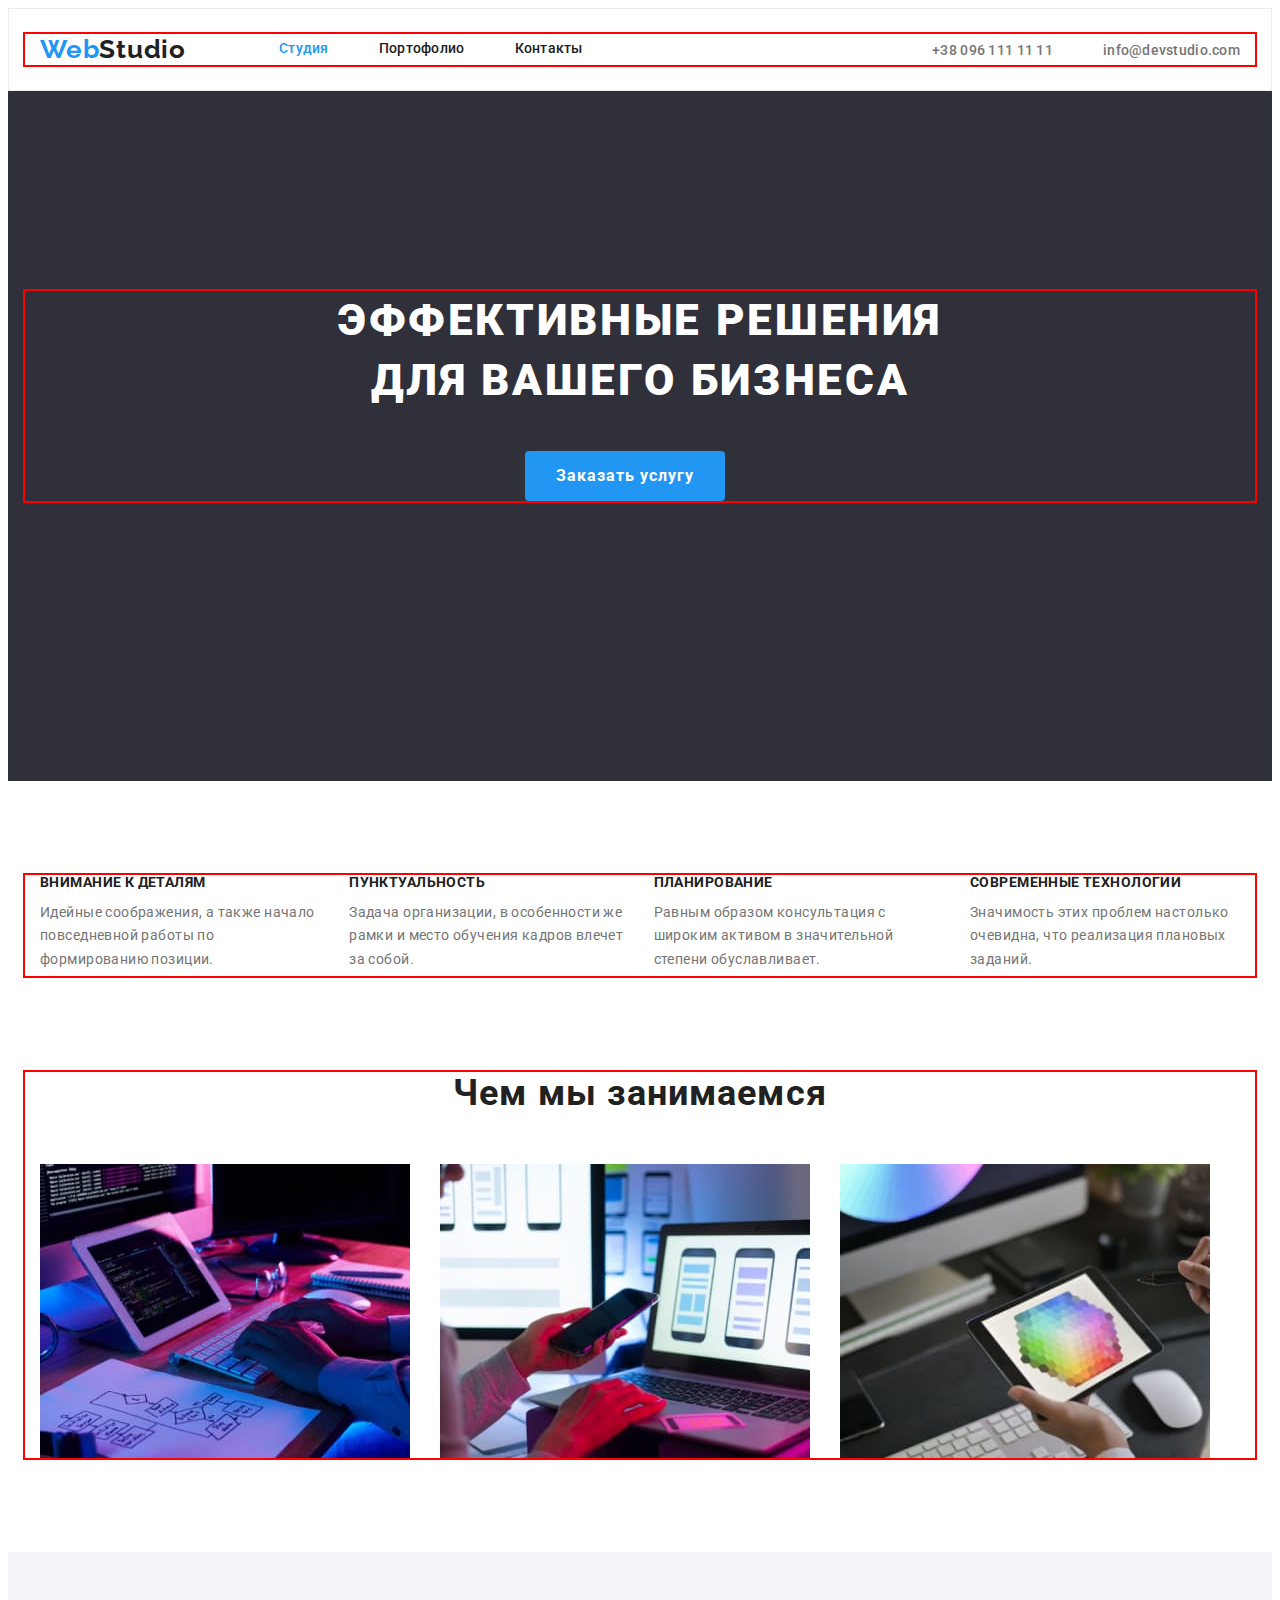
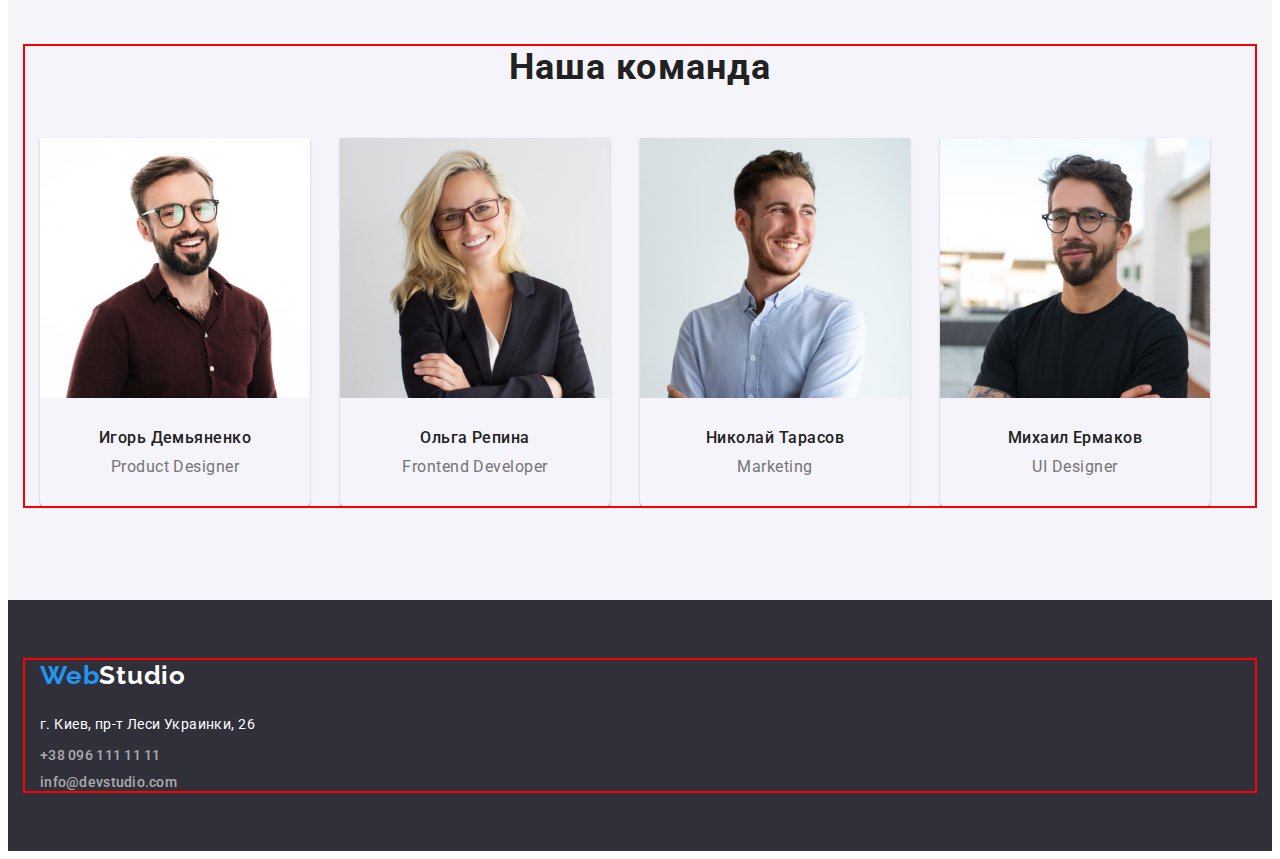
==== index.html @ a1e70c5a "start" ====
<!DOCTYPE html>
<html lang="ru">
  <head>
    <meta charset="UTF-8" />
    <meta http-equiv="X-UA-Compatible" content="IE=edge" />
    <meta name="viewport" content="width=device-width, initial-scale=1.0" />
    <title>Document</title>
    <link rel="preconnect" href="https://fonts.googleapis.com" />
    <link rel="preconnect" href="https://fonts.gstatic.com" crossorigin />
    <link
      href="https://fonts.googleapis.com/css2?family=Raleway:wght@700&family=Roboto:wght@400;500;700;900&display=swap"
      rel="stylesheet"
    />
    <link
      rel="stylesheet"
      href="https://cdnjs.cloudflare.com/ajax/libs/modern-normalize/1.1.0/modern-normalize.min.css"
      integrity="sha512-wpPYUAdjBVSE4KJnH1VR1HeZfpl1ub8YT/NKx4PuQ5NmX2tKuGu6U/JRp5y+Y8XG2tV+wKQpNHVUX03MfMFn9Q=="
      crossorigin="anonymous"
      referrerpolicy="no-referrer"
    />
    <link rel="stylesheet" href="./css/recet.css" />
    <link rel="stylesheet" href="./css/styles.css" />
  </head>
  <body>
    <!--Шапка-->
    <header class="flex-header">
      <div class="container flex-header-nav">
        <nav class="navigation">
          <a href="./index.html" class="logotype link"
            ><span class="accent">Web</span>Studio</a
          >
          <ul class="header-link list">
            <li class="header-link-item">
              <a href="" class="link curren">Студия</a>
            </li>
            <li class="header-link-item">
              <a href="./portfolio.html" class="link">Портофолио</a>
            </li>
            <li class="header-link-item">
              <a href="" class="link">Контакты</a>
            </li>
          </ul>
        </nav>
        <ul class="list flex-contact">
          <li class="flex-contact-item">
            <a href="tel:+380961111111" class="link link-tel"
              >+38 096 111 11 11</a
            >
          </li>
          <li class="flex-contact-item">
            <a href="mailto:info@devstudio.com" class="link link-mail"
              >info@devstudio.com</a
            >
          </li>
        </ul>
      </div>
    </header>
    <main>
      <!--Герой-->
      <div class="hero">
        <section class="hero-flex">
          <div class="container">
            <h1 class="hero-title">
              Эффективные решения <br />для вашего бизнеса
            </h1>
            <button type="button" class="hero-button">Заказать услугу</button>
          </div>
        </section>
      </div>
      <!--Особенности-->
      <section class="flex-propet">
        <div class="container">
          <h2 class="visually-hidden">Особенности</h2>
          <ul class="list flex-propet-list">
            <li class="propet-item">
              <h3 class="propet-title">Внимание к деталям</h3>
              <p class="propet-text">
                Идейные соображения, а также начало повседневной работы по
                формированию позиции.
              </p>
            </li>
            <li class="propet-item">
              <h3 class="propet-title">Пунктуальность</h3>
              <p class="propet-text">
                Задача организации, в особенности же рамки и место обучения
                кадров влечет за собой.
              </p>
            </li>
            <li class="propet-item">
              <h3 class="propet-title">Планирование</h3>
              <p class="propet-text">
                Равным образом консультация с широким активом в значительной
                степени обуславливает.
              </p>
            </li>
            <li class="propet-item">
              <h3 class="propet-title">Современные технологии</h3>
              <p class="propet-text">
                Значимость этих проблем настолько очевидна, что реализация
                плановых заданий.
              </p>
            </li>
          </ul>
        </div>
      </section>
      <!--Чем занимаемся-->
      <section class="flex-work">
        <div class="container">
          <h2 class="section-title work-title">Чем мы занимаемся</h2>
          <ul class="picture-work list">
            <li class="img-work-item">
              <img src="./image/img11.jpg" alt="верстка" width="370" />
            </li>
            <li class="img-work-item">
              <img
                src="./image/img22.jpg"
                alt="мобильное приложение"
                width="370"
              />
            </li>
            <li class="img-work-item">
              <img src="./image/img33.jpg" alt="дизайн" width="370" />
            </li>
          </ul>
        </div>
      </section>
      <!--Команда-->
      <section class="comand">
        <div class="container">
          <h2 class="section-title title-author">Наша команда</h2>
          <ul class="list flex-author">
            <li class="author-item">
              <img
                src="./image/igor1.jpg"
                class="img-author"
                alt="игорь"
                width="270"
              />
              <div class="flex-author-text">
                <h3 class="author-title">Игорь Демьяненко</h3>
                <p class="profession">
                  <span lang="en">Product Designer</span>
                </p>
              </div>
            </li>
            <li class="author-item">
              <img
                src="./image/olga1.jpg"
                class="img-author"
                alt="ольга"
                width="270"
              />
              <div class="flex-author-text">
                <h3 class="author-title">Ольга Репина</h3>
                <p class="profession">
                  <span lang="en">Frontend Developer</span>
                </p>
              </div>
            </li>
            <li class="author-item">
              <img
                src="./image/nicola1.jpg"
                class="img-author"
                alt="николай"
                width="270"
              />
              <div class="flex-author-text">
                <h3 class="author-title">Николай Тарасов</h3>
                <p class="profession"><span lang="en">Marketing</span></p>
              </div>
            </li>
            <li class="author-item">
              <img
                src="./image/michale1.jpg"
                class="img-author"
                alt="михаил"
                width="270"
              />
              <div class="flex-author-text">
                <h3 class="author-title">Михаил Ермаков</h3>
                <p class="profession"><span lang="en">UI Designer</span></p>
              </div>
            </li>
          </ul>
        </div>
      </section>
    </main>
    <!--Футер-->
    <footer class="footer">
      <div class="container">
        <div class="flex-footer">
          <a href="./index.html" class="logotype link logotype-footer"
            ><span class="accent">Web</span>Studio
          </a>

          <address class="address-text-footer">
            г. Киев, пр-т Леси Украинки, 26
          </address>
          <address class="address-nav">
            <a href="tel:+380961111111" class="link link-tel footer-tel"
              >+38 096 111 11 11</a
            >
            <a
              href="mailto:info@devstudio.com"
              class="link link-mail footer-mail"
              >info@devstudio.com</a
            >
          </address>
        </div>
      </div>
    </footer>
  </body>
</html>
---- css/recet.css ----
p,
h1,
h2,
h3,
h4,
h5,
h6 {
  margin: 0;
}
ul,
ol {
  margin: 0;
  padding-left: 0;
}
button {
  cursor: pointer;
}
---- css/styles.css ----
/* цвет акцент color: #2196F3; 
основной цвет текста color: #212121;
вторичный цвет текста color: #757575;
белый цвет текста  на темном фоне color: #FFFFFF;
цвет для телефона в футере color: rgba(255, 255, 255, 0.6);
основной цвет фона background: #FFFFFF;
дополнительный цвет фона background: #F5F4FA;
цвет фона  футера background: #2F303A;
цает кнопки активное состояние background: #2196F3;
цвет кнопки пассивное состояние background: #F5F4FA;
 */
:root {
  --header-text-color: #212121;
  --second-text-color: #757575;
  --accent-text-color: #2196f3;
  --white-text-color: #ffffff;
  --footer-text-tel-color: rgba(255, 255, 255, 0.6);
  --header-background: #ffffff;
  --second-background: #f5f4fa;
  --darck-background: #2f303a;
  --hero-button-text-color: #ffffff;
  --hero-button-background: #2196f3;
  --second-button-text-color: #212121;
  --button-active-background: #2196f3;
  --button-inactive-background: #f5f4fa;
}
body {
  font-family: "Roboto", sans-serif;
  color: #212121;
  background: var(--header-background);
}
.list {
  list-style: none;
}
.link {
  text-decoration: none;
  color: #212121;
}
.link.curren {
  color: #2196f3;
}
.container {
  width: 1200px;
  padding-left: 15px;
  padding-right: 15px;
  margin: 0 auto;
  outline: 2px solid red;
}
.visually-hidden {
  position: absolute;
  white-space: nowrap;
  width: 1px;
  height: 1px;
  overflow: hidden;
  border: 0;
  padding: 0;
  clip: rest(0 0 0 0);
  clip-path: inset(50%);
  margin: -1px;
}
/* ----------------Header------------------ */
.logotype {
  font-family: Raleway;
  font-style: normal;
  font-weight: 700;
  font-size: 26px;
  line-height: 1.19;
  letter-spacing: 0.03em;
  color: var(--header-text-color);
}
.logotype .accent {
  color: var(--accent-text-color);
}

.header-link {
  display: flex;

  margin-left: 93px;
  font-weight: 500;
  font-size: 14px;
  line-height: 1.14;
  letter-spacing: 0.02em;
  color: var(--header-text-color);
}
.header-link-item:not(:last-child) {
  margin-right: 50px;
}

.header-link .link:hover,
.header-link .link:focus {
  color: var(--accent-text-color);
}
.header-link .link {
  display: block;
}
.link.link-tel,
.link.link-mail {
  font-weight: 500;
  font-size: 14px;
  line-height: 1.14;
  letter-spacing: 0.02em;
  color: var(--second-text-color);
}
.link.link-tel:hover,
.link.link-mail:hover,
.link.link-tel:focus,
.link.link-mail:focus {
  color: var(--accent-text-color);
}
.flex-header-nav,
.navigation,
.flex-contact {
  display: flex;
}
.flex-header {
  padding-top: 25px;
  padding-bottom: 25px;
  border: 1px solid #ececec;
}
.flex-header-nav,
.navigation {
  align-items: center;
}
.flex-contact {
  margin-left: auto;
}
.flex-contact-item:not(:last-child) {
  margin-right: 50px;
}

/* -----------------------------Hero------------------------------ */
.hero {
  background: var(--darck-background);
}
.hero-flex {
  padding-top: 200px;
  padding-bottom: 280px;
}
.hero .hero-title {
  font-weight: 900;
  font-size: 44px;
  margin-left: 252px;
  margin-right: 252px;
  line-height: 1.36;
  text-align: center;
  letter-spacing: 0.06em;
  text-transform: uppercase;
  color: var(--white-text-color);
}
.hero-button {
  min-width: 200px;
  min-height: 50px;
  border-radius: 4px;
  border: 1px solid transparent;
  margin-left: 485px;
  margin-right: 485px;
  margin-top: 40px;
  font-family: inherit;
  font-weight: 700;
  font-size: 16px;
  line-height: 1.87;

  text-align: center;
  letter-spacing: 0.06em;
  color: var(--hero-button-text-color);
  background: var(--hero-button-background);
}

.hero-button:hover,
.hero-button:focus {
  background: #188ce8;
}
/* -----------------------Особенности--------------------------- */
.flex-propet {
  padding-top: 94px;
  padding-bottom: 94px;
}
.flex-propet-list {
  display: flex;
}
.propet-item:not(:last-child) {
  margin-right: 30px;
}
.propet-title {
  margin-bottom: 10px;
  font-weight: 700;
  font-size: 14px;
  line-height: 1.14;
  letter-spacing: 0.03em;
  text-transform: uppercase;
  color: var(--header-text-color);
}
.propet-text {
  display: inline-block;
  min-width: 270px;
  min-height: 75px;
  font-weight: normal;
  font-size: 14px;
  line-height: 1.71;
  letter-spacing: 0.03em;
  color: var(--second-text-color);
}
/* ----------------------Чем занимаемся------------------------- */

.flex-work {
  padding-bottom: 94px;
  padding-top: 2px;
}
.section-title {
  font-weight: 700;
  font-size: 36px;
  line-height: 1.17;
  text-align: center;
  letter-spacing: 0.03em;
  color: var(--header-text-color);
}
.picture-work {
  display: flex;
}
.work-title {
  margin-bottom: 50px;
}
.img-work-item {
  display: block;
  width: 370px;
  height: 294px;
}
.img-work-item:not(:last-child) {
  margin-right: 30px;
}
/* ----------------Команда------------------------------------ */
.comand {
  background: var(--second-background);
  padding-top: 94px;
  padding-bottom: 94px;
}
.title-author {
  margin-bottom: 50px;
}
.flex-author {
  display: flex;
}
.author-item {
  flex-direction: column;
  min-width: 270px;
  min-height: 368px;
  box-shadow: 0px 1px 3px rgba(0, 0, 0, 0.12), 0px 1px 1px rgba(0, 0, 0, 0.14),
    0px 2px 1px rgba(0, 0, 0, 0.2);
  border-radius: 0px 0px 4px 4px;
}
.author-item:not(:last-child) {
  margin-right: 30px;
}
.img-author {
  display: block;
  width: 270px;
  height: 260px;
}
.flex-author-text {
  padding-top: 30px;
  padding-bottom: 30px;
}

.author-title {
  font-weight: 500;
  font-size: 16px;
  line-height: 1.19;
  text-align: center;
  letter-spacing: 0.03em;
  color: var(--header-text-color);

  margin-bottom: 10px;
}
.profession {
  font-weight: 400;
  font-size: 16px;
  line-height: 1.19;
  text-align: center;
  letter-spacing: 0.03em;
  color: var(--second-text-color);
}
/* ---------------Кнопки Портфолио------------------------- */

.flex-portfolio {
  padding-top: 94px;
  padding-bottom: 94px;
}
.second-btn {
  display: flex;
  justify-content: center;
}
.flex-second-btn:not(:last-child) {
  margin-right: 8px;
}
.second-btn-item {
  min-width: 73px;
  min-height: 38px;
  border-radius: 4px;
  border: none;
  display: flex;
  padding: 6px 22px;
  font-family: inherit;
  font-weight: 500;
  font-size: 16px;
  line-height: 1.62;
  text-align: center;
  letter-spacing: 0.03em;
  color: var(--second-button-text-color);
  background: var(--button-inactive-background);
}

.second-btn .second-btn-item:hover,
.second-btn .second-btn-item:focus {
  color: var(--hero-button-text-color);
  background: var(--button-active-background);
}
/* ---------------------Наши проекты в портофолио----------------------- */

.flex-project {
  display: flex;
  flex-wrap: wrap;
  margin-top: 50px;
}
.flex-project-item {
  width: 370px;
  height: 404px;
  margin-bottom: 30px;
  margin-right: 30px;
  border: 1px solid #eeeeee;
}
.flex-project-item:nth-child(3n) {
  margin-right: 0;
}
.flex-project-item:nth-last-child(-n + 3) {
  margin-bottom: 0;
}
.flex-img-portfolio {
  display: block;
  width: 370px;
  height: 294px;
}
.flex-project-text {
  padding: 20px 24px;
}
.project-link-title {
  font-weight: bold;
  font-size: 18px;
  line-height: 2;
  letter-spacing: 0.06em;
  color: var(--header-text-color);
}
.project-link-item {
  margin-top: 4px;
  font-weight: normal;
  font-size: 16px;
  line-height: 1.87;
  letter-spacing: 0.03em;
  color: var(--second-text-color);
}
/* ----------------------Footer---------------------------- */
.footer {
  background: var(--darck-background);
  padding-top: 60px;
  padding-bottom: 60px;
}
.flex-footer {
  display: flex;
  flex-direction: column;
}
.address-nav {
  display: flex;
  flex-direction: column;
}
.logotype.logotype-footer {
  color: var(--white-text-color);
  margin-bottom: 22px;
}
.address-text-footer {
  font-weight: 400;
  font-size: 14px;
  line-height: 1.71;
  letter-spacing: 0.03em;
  color: var(--white-text-color);
  font-style: normal;
  margin-bottom: 11px;
}
.footer-tel {
  margin-bottom: 11px;
}
.address-nav .footer-tel,
.address-nav .footer-mail {
  color: var(--footer-text-tel-color);
  font-style: normal;
}
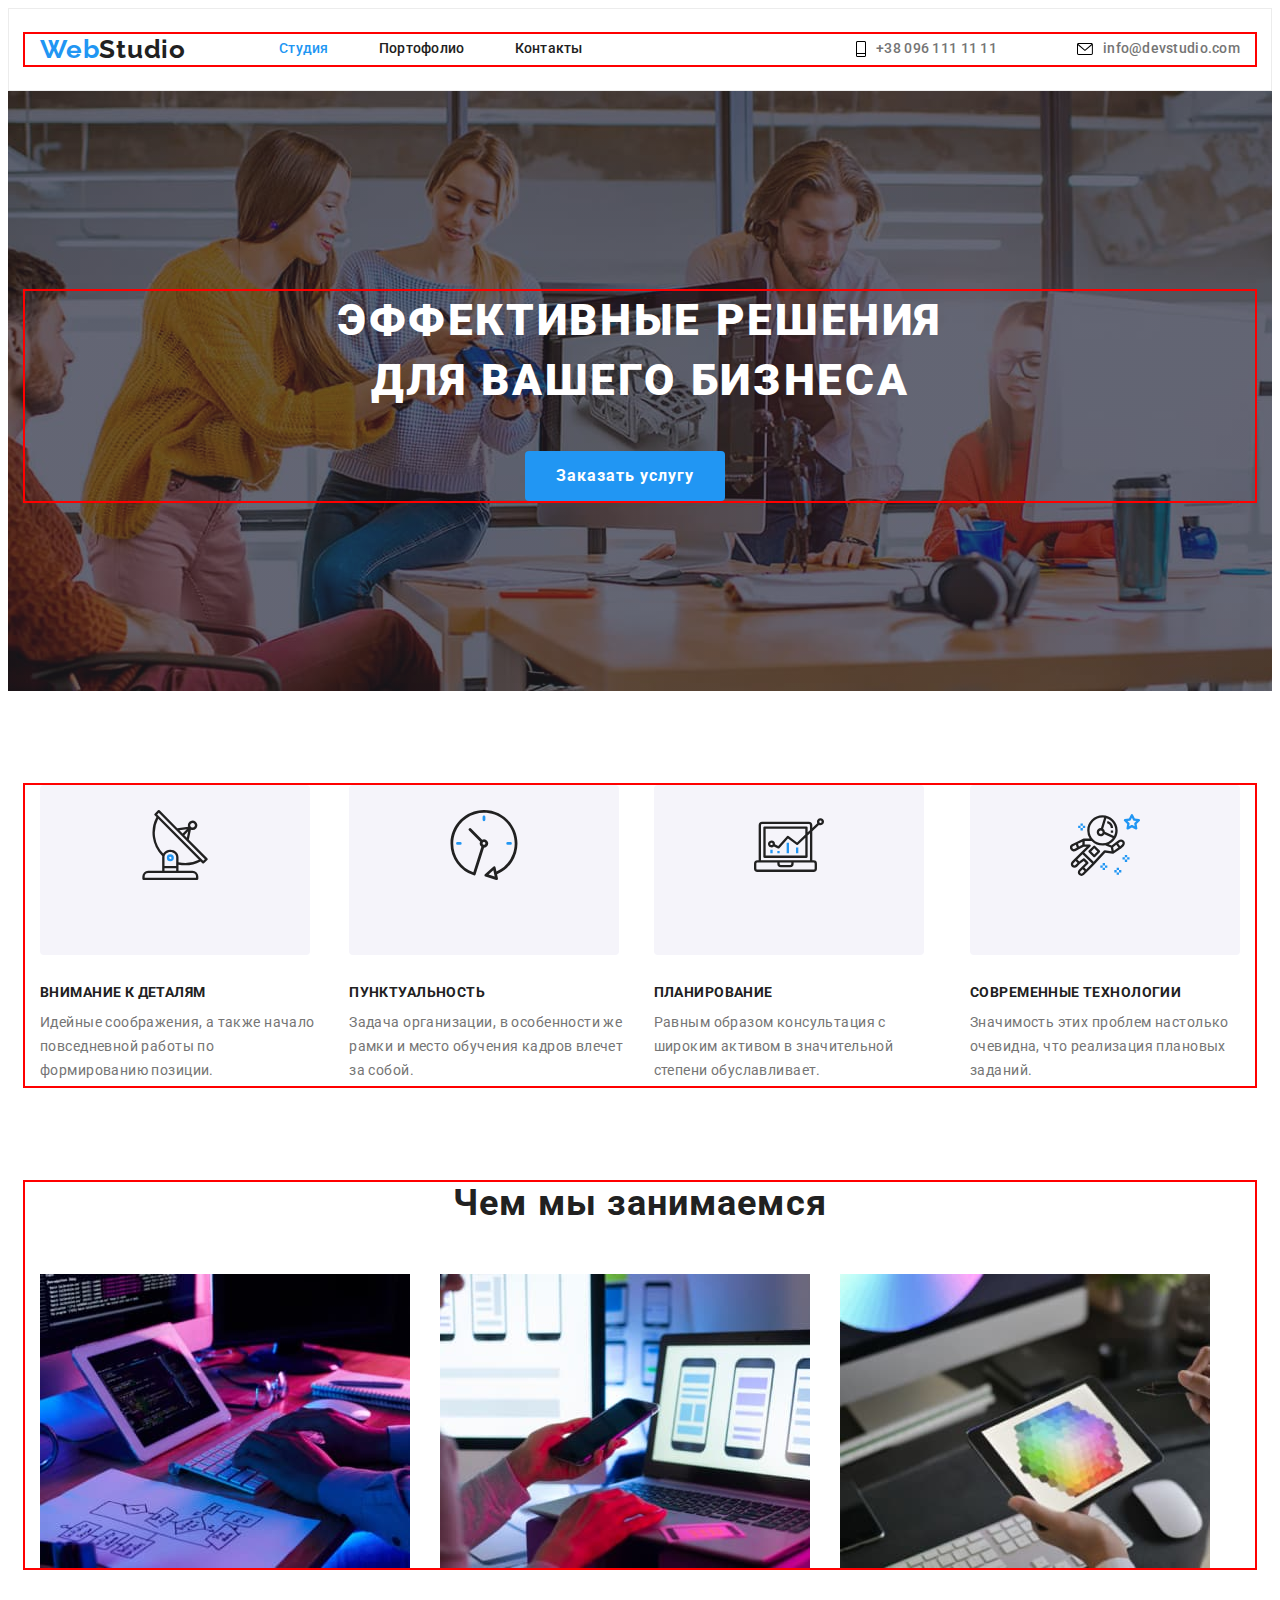
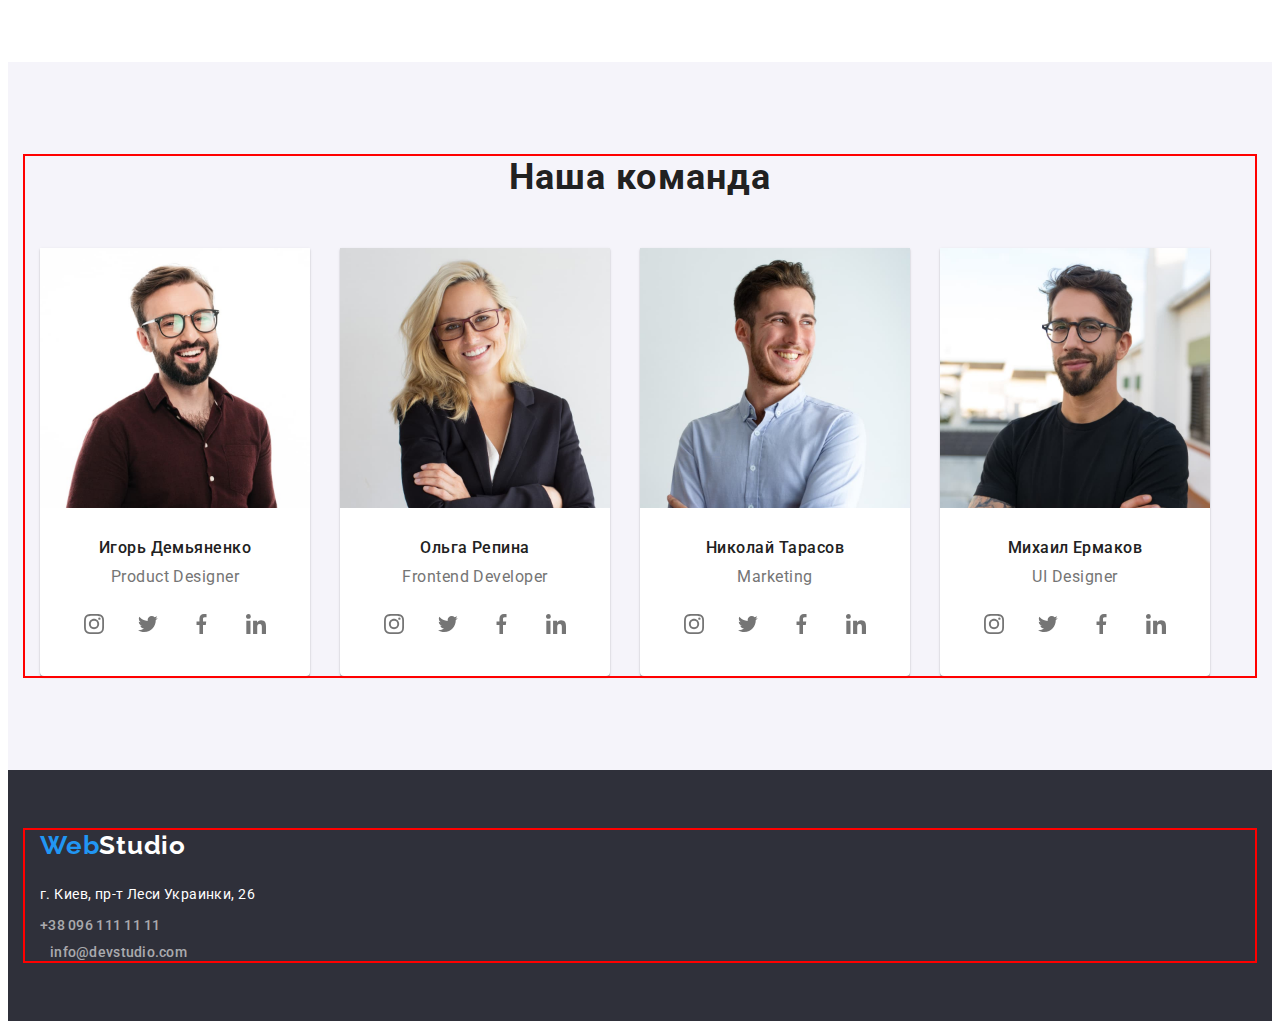
==== commit 05d7b033: "midle homework" ====
--- a/index.html
+++ b/index.html
@@ -43,11 +43,18 @@
         </nav>
         <ul class="list flex-contact">
           <li class="flex-contact-item">
+            <svg class="flex-tel-icon">
+              <use href="image/iconmoon.svg#icon-vector"></use>
+            </svg>
             <a href="tel:+380961111111" class="link link-tel"
               >+38 096 111 11 11</a
             >
           </li>
           <li class="flex-contact-item">
+            <svg class="flex-contact-icon">
+              <use href="image/iconmoon.svg#icon-lette"></use>
+            </svg>
+
             <a href="mailto:info@devstudio.com" class="link link-mail"
               >info@devstudio.com</a
             >
@@ -73,6 +80,11 @@
           <h2 class="visually-hidden">Особенности</h2>
           <ul class="list flex-propet-list">
             <li class="propet-item">
+              <div class="propet-icon">
+                <svg class="propet-icon-item">
+                  <use href="image/iconmoon.svg#icon-antenna"></use>
+                </svg>
+              </div>
               <h3 class="propet-title">Внимание к деталям</h3>
               <p class="propet-text">
                 Идейные соображения, а также начало повседневной работы по
@@ -80,6 +92,11 @@
               </p>
             </li>
             <li class="propet-item">
+              <div class="propet-icon">
+                <svg class="propet-icon-item">
+                  <use href="image/iconmoon.svg#icon-clock"></use>
+                </svg>
+              </div>
               <h3 class="propet-title">Пунктуальность</h3>
               <p class="propet-text">
                 Задача организации, в особенности же рамки и место обучения
@@ -87,6 +104,11 @@
               </p>
             </li>
             <li class="propet-item">
+              <div class="propet-icon">
+                <svg class="propet-icon-item">
+                  <use href="image/iconmoon.svg#icon-computer"></use>
+                </svg>
+              </div>
               <h3 class="propet-title">Планирование</h3>
               <p class="propet-text">
                 Равным образом консультация с широким активом в значительной
@@ -94,6 +116,11 @@
               </p>
             </li>
             <li class="propet-item">
+              <div class="propet-icon">
+                <svg class="propet-icon-item">
+                  <use href="image/iconmoon.svg#icon-spaceman"></use>
+                </svg>
+              </div>
               <h3 class="propet-title">Современные технологии</h3>
               <p class="propet-text">
                 Значимость этих проблем настолько очевидна, что реализация
@@ -141,6 +168,36 @@
                 <p class="profession">
                   <span lang="en">Product Designer</span>
                 </p>
+                <ul class="list author-icon-list">
+                  <li class="author-icon-item">
+                    <a href="" class="author-icon-link">
+                      <svg class="author-icon" width="20" height="20">
+                        <use href="image/iconmoon.svg#icon-instagram"></use>
+                      </svg>
+                    </a>
+                  </li>
+                  <li class="author-icon-item">
+                    <a href="" class="author-icon-link"
+                      ><svg class="author-icon" width="20" height="20">
+                        <use href="image/iconmoon.svg#icon-twiter"></use>
+                      </svg>
+                    </a>
+                  </li>
+                  <li class="author-icon-item">
+                    <a href="" class="author-icon-link"
+                      ><svg class="author-icon" width="20" height="20">
+                        <use href="image/iconmoon.svg#icon-facebook"></use>
+                      </svg>
+                    </a>
+                  </li>
+                  <li class="author-icon-item">
+                    <a href="" class="author-icon-link"
+                      ><svg class="author-icon" width="20" height="20">
+                        <use href="image/iconmoon.svg#icon-linkedin"></use>
+                      </svg>
+                    </a>
+                  </li>
+                </ul>
               </div>
             </li>
             <li class="author-item">
@@ -155,6 +212,36 @@
                 <p class="profession">
                   <span lang="en">Frontend Developer</span>
                 </p>
+                <ul class="list author-icon-list">
+                  <li class="author-icon-item">
+                    <a href="" class="author-icon-link">
+                      <svg class="author-icon" width="20" height="20">
+                        <use href="image/iconmoon.svg#icon-instagram"></use>
+                      </svg>
+                    </a>
+                  </li>
+                  <li class="author-icon-item">
+                    <a href="" class="author-icon-link"
+                      ><svg class="author-icon" width="20" height="20">
+                        <use href="image/iconmoon.svg#icon-twiter"></use>
+                      </svg>
+                    </a>
+                  </li>
+                  <li class="author-icon-item">
+                    <a href="" class="author-icon-link"
+                      ><svg class="author-icon" width="20" height="20">
+                        <use href="image/iconmoon.svg#icon-facebook"></use>
+                      </svg>
+                    </a>
+                  </li>
+                  <li class="author-icon-item">
+                    <a href="" class="author-icon-link"
+                      ><svg class="author-icon" width="20" height="20">
+                        <use href="image/iconmoon.svg#icon-linkedin"></use>
+                      </svg>
+                    </a>
+                  </li>
+                </ul>
               </div>
             </li>
             <li class="author-item">
@@ -167,6 +254,36 @@
               <div class="flex-author-text">
                 <h3 class="author-title">Николай Тарасов</h3>
                 <p class="profession"><span lang="en">Marketing</span></p>
+                <ul class="list author-icon-list">
+                  <li class="author-icon-item">
+                    <a href="" class="author-icon-link">
+                      <svg class="author-icon" width="20" height="20">
+                        <use href="image/iconmoon.svg#icon-instagram"></use>
+                      </svg>
+                    </a>
+                  </li>
+                  <li class="author-icon-item">
+                    <a href="" class="author-icon-link"
+                      ><svg class="author-icon" width="20" height="20">
+                        <use href="image/iconmoon.svg#icon-twiter"></use>
+                      </svg>
+                    </a>
+                  </li>
+                  <li class="author-icon-item">
+                    <a href="" class="author-icon-link"
+                      ><svg class="author-icon" width="20" height="20">
+                        <use href="image/iconmoon.svg#icon-facebook"></use>
+                      </svg>
+                    </a>
+                  </li>
+                  <li class="author-icon-item">
+                    <a href="" class="author-icon-link"
+                      ><svg class="author-icon" width="20" height="20">
+                        <use href="image/iconmoon.svg#icon-linkedin"></use>
+                      </svg>
+                    </a>
+                  </li>
+                </ul>
               </div>
             </li>
             <li class="author-item">
@@ -179,6 +296,36 @@
               <div class="flex-author-text">
                 <h3 class="author-title">Михаил Ермаков</h3>
                 <p class="profession"><span lang="en">UI Designer</span></p>
+                <ul class="list author-icon-list">
+                  <li class="author-icon-item">
+                    <a href="" class="author-icon-link">
+                      <svg class="author-icon" width="20" height="20">
+                        <use href="image/iconmoon.svg#icon-instagram"></use>
+                      </svg>
+                    </a>
+                  </li>
+                  <li class="author-icon-item">
+                    <a href="" class="author-icon-link"
+                      ><svg class="author-icon" width="20" height="20">
+                        <use href="image/iconmoon.svg#icon-twiter"></use>
+                      </svg>
+                    </a>
+                  </li>
+                  <li class="author-icon-item">
+                    <a href="" class="author-icon-link"
+                      ><svg class="author-icon" width="20" height="20">
+                        <use href="image/iconmoon.svg#icon-facebook"></use>
+                      </svg>
+                    </a>
+                  </li>
+                  <li class="author-icon-item">
+                    <a href="" class="author-icon-link"
+                      ><svg class="author-icon" width="20" height="20">
+                        <use href="image/iconmoon.svg#icon-linkedin"></use>
+                      </svg>
+                    </a>
+                  </li>
+                </ul>
               </div>
             </li>
           </ul>
--- a/css/styles.css
+++ b/css/styles.css
@@ -99,6 +99,7 @@
   font-size: 14px;
   line-height: 1.14;
   letter-spacing: 0.02em;
+  align-items: center;
   color: var(--second-text-color);
 }
 .link.link-tel:hover,
@@ -107,6 +108,7 @@
 .link.link-mail:focus {
   color: var(--accent-text-color);
 }
+
 .flex-header-nav,
 .navigation,
 .flex-contact {
@@ -124,13 +126,48 @@
 .flex-contact {
   margin-left: auto;
 }
+
 .flex-contact-item:not(:last-child) {
   margin-right: 50px;
+}
+.flex-contact-icon {
+  width: 16px;
+  height: 12px;
+}
+.flex-contact-item {
+  display: flex;
+  align-items: center;
+  margin-left: 30px;
+}
+.flex-tel-icon {
+  width: 10px;
+  height: 16px;
+  margin-right: 10px;
+}
+.link.link-mail {
+  margin-left: 10px;
+}
+.flex-contact-item:hover .flex-tel-icon {
+  fill: var(--accent-text-color);
+}
+.flex-contact-item:hover .flex-contact-icon {
+  fill: var(--accent-text-color);
 }
 
 /* -----------------------------Hero------------------------------ */
 .hero {
   background: var(--darck-background);
+  background-image: linear-gradient(
+      rgba(47, 48, 58, 0.4),
+      rgba(47, 48, 58, 0.4)
+    ),
+    url(../image/hero.jpg);
+  background-repeat: no-repeat;
+  background-position: center;
+  background-size: cover;
+  max-height: 600px;
+  max-width: 1600px;
+  margin: 0 auto;
 }
 .hero-flex {
   padding-top: 200px;
@@ -200,6 +237,22 @@
   letter-spacing: 0.03em;
   color: var(--second-text-color);
 }
+.propet-icon {
+  display: flex;
+  width: 270px;
+  height: 120px;
+  background: #f5f4fa;
+  border-radius: 4px;
+  justify-content: center;
+  padding-top: 25px;
+  padding-bottom: 25px;
+  margin-bottom: 30px;
+}
+.propet-icon-item {
+  display: block;
+  width: 70px;
+  height: 70px;
+}
 /* ----------------------Чем занимаемся------------------------- */
 
 .flex-work {
@@ -244,6 +297,7 @@
   flex-direction: column;
   min-width: 270px;
   min-height: 368px;
+  background-color: var(--header-background);
   box-shadow: 0px 1px 3px rgba(0, 0, 0, 0.12), 0px 1px 1px rgba(0, 0, 0, 0.14),
     0px 2px 1px rgba(0, 0, 0, 0.2);
   border-radius: 0px 0px 4px 4px;
@@ -279,6 +333,36 @@
   letter-spacing: 0.03em;
   color: var(--second-text-color);
 }
+.author-icon-list {
+  display: flex;
+  justify-content: center;
+}
+.author-icon-item + .author-icon-item {
+  margin-left: 10px;
+}
+.author-icon-item {
+  margin-top: 16px;
+}
+.author-icon-link:hover {
+  background-color: var(--button-active-background);
+}
+.author-icon-link:hover .author-icon {
+  fill: var(--white-text-color);
+}
+.author-icon-link {
+  display: flex;
+  justify-content: center;
+  align-items: center;
+  width: 44px;
+  height: 44px;
+  background-color: var(--header-background);
+  border-radius: 50%;
+  /* outline: 1px solid red; */
+}
+.author-icon {
+  fill: var(--second-text-color);
+}
+
 /* ---------------Кнопки Портфолио------------------------- */
 
 .flex-portfolio {
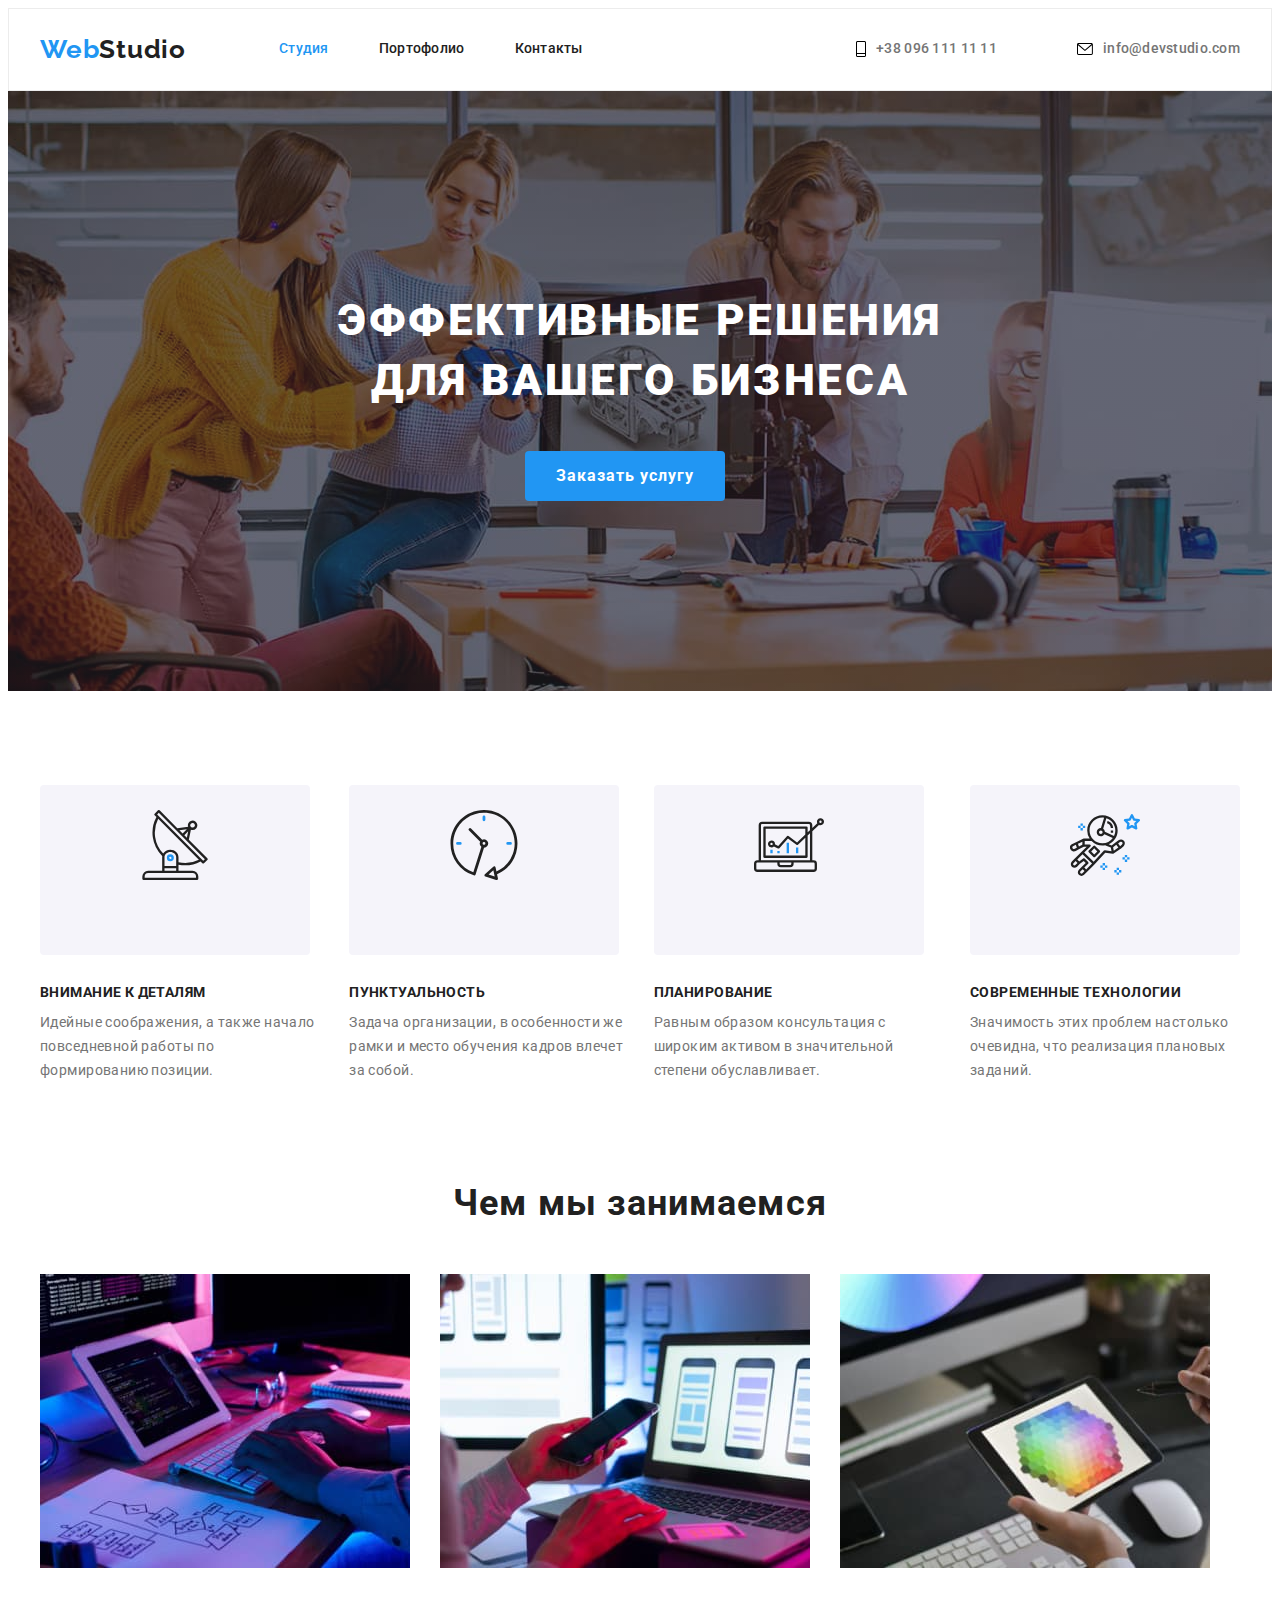
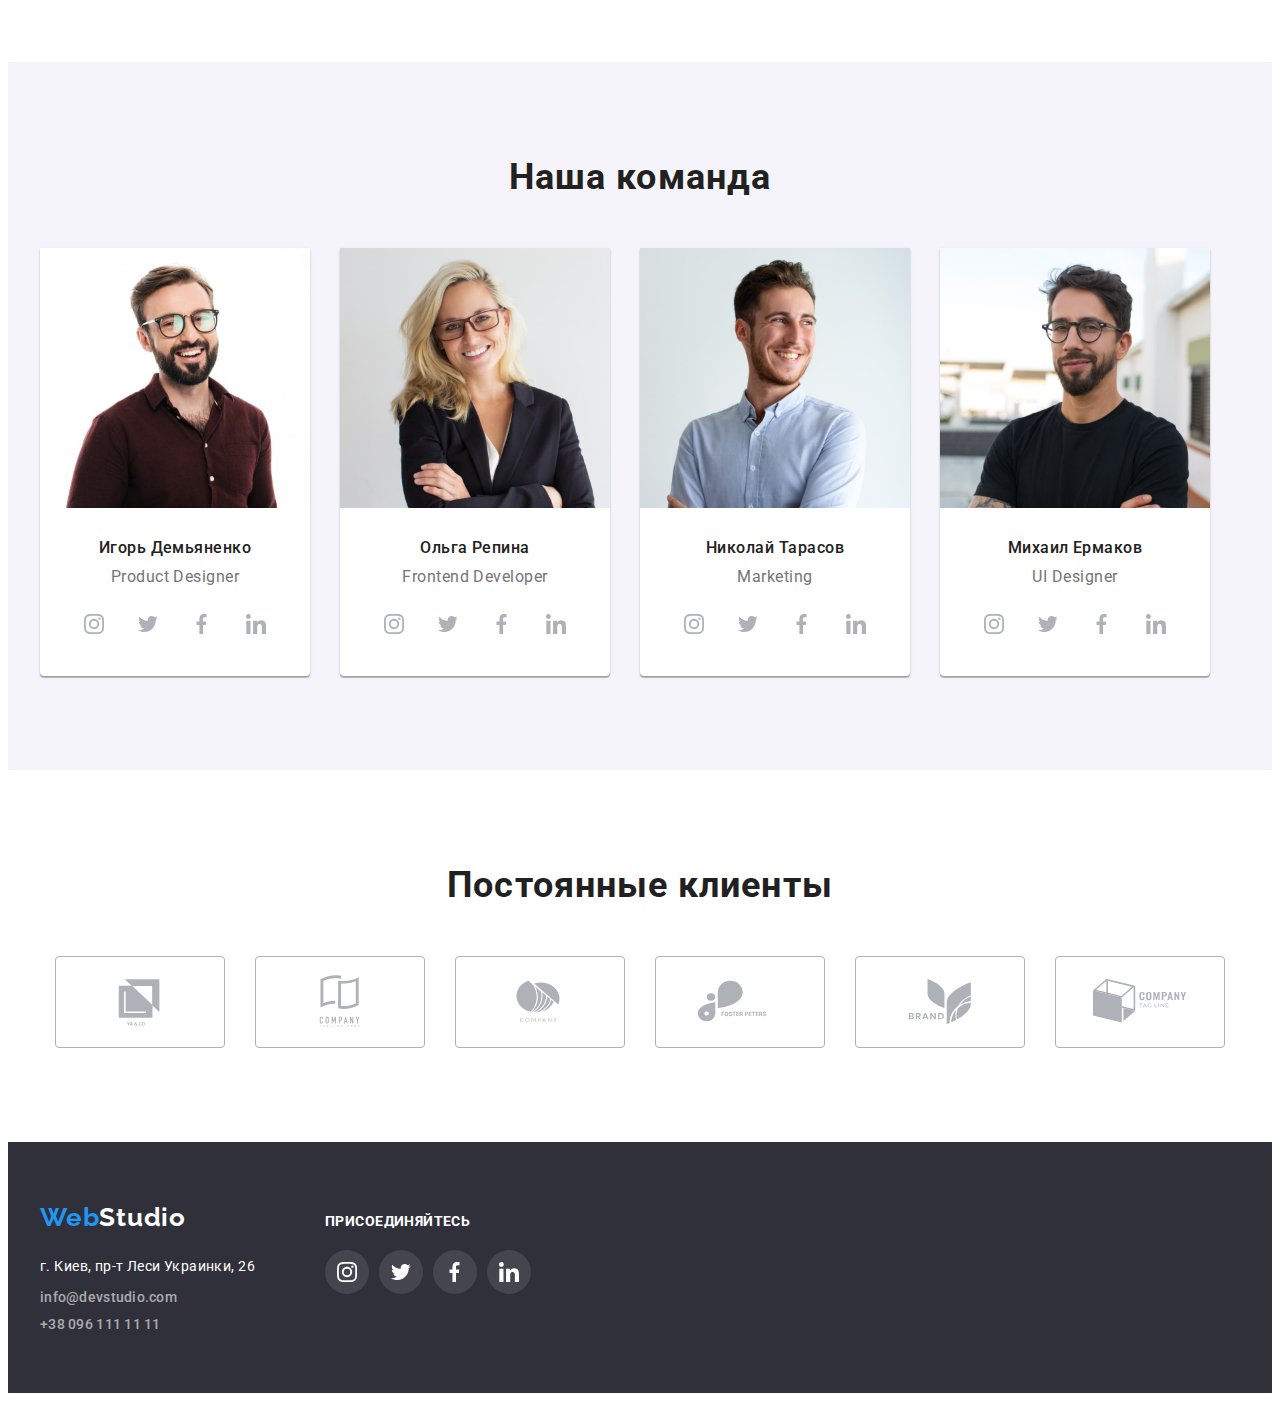
==== commit 795b614f: "endstudio" ====
--- a/index.html
+++ b/index.html
@@ -331,10 +331,60 @@
           </ul>
         </div>
       </section>
+      <!--наши клиенты-->
+      <section class="clients">
+        <div class="container">
+          <h2 class="section-title title-author">Постоянные клиенты</h2>
+          <ul class="list client--icon-list">
+            <li class="client-icon-item">
+              <a href="" class="client-icon-link">
+                <svg class="client-icon">
+                  <use href="./image/iconmoon.svg#icon-logo-one"></use>
+                </svg>
+              </a>
+            </li>
+            <li class="client-icon-item">
+              <a href="" class="client-icon-link">
+                <svg class="client-icon">
+                  <use href="./image/iconmoon.svg#icon-logo-two"></use>
+                </svg>
+              </a>
+            </li>
+            <li class="client-icon-item">
+              <a href="" class="client-icon-link">
+                <svg class="client-icon">
+                  <use href="./image/iconmoon.svg#icon-logo-three"></use>
+                </svg>
+              </a>
+            </li>
+            <li class="client-icon-item">
+              <a href="" class="client-icon-link">
+                <svg class="client-icon">
+                  <use href="./image/iconmoon.svg#icon-logo-four"></use>
+                </svg>
+              </a>
+            </li>
+            <li class="client-icon-item">
+              <a href="" class="client-icon-link">
+                <svg class="client-icon">
+                  <use href="./image/iconmoon.svg#icon-logo-five"></use>
+                </svg>
+              </a>
+            </li>
+            <li class="client-icon-item">
+              <a href="" class="client-icon-link">
+                <svg class="client-icon">
+                  <use href="./image/iconmoon.svg#icon-logo-six"></use>
+                </svg>
+              </a>
+            </li>
+          </ul>
+        </div>
+      </section>
     </main>
     <!--Футер-->
     <footer class="footer">
-      <div class="container">
+      <div class="container footer-sectioun">
         <div class="flex-footer">
           <a href="./index.html" class="logotype link logotype-footer"
             ><span class="accent">Web</span>Studio
@@ -344,15 +394,49 @@
             г. Киев, пр-т Леси Украинки, 26
           </address>
           <address class="address-nav">
-            <a href="tel:+380961111111" class="link link-tel footer-tel"
-              >+38 096 111 11 11</a
-            >
             <a
               href="mailto:info@devstudio.com"
               class="link link-mail footer-mail"
               >info@devstudio.com</a
             >
+            <a href="tel:+380961111111" class="link link-tel footer-tel"
+              >+38 096 111 11 11</a
+            >
           </address>
+        </div>
+        <div class="footer-right">
+          <h3 class="footer-right-title">Присоединяйтесь</h3>
+
+          <ul class="list footer-icon-list">
+            <li class="footer-icon-item">
+              <a href="" class="footer-icon-link">
+                <svg class="footer-icon" width="20" height="20">
+                  <use href="image/iconmoon.svg#icon-instagram"></use>
+                </svg>
+              </a>
+            </li>
+            <li class="footer-icon-item">
+              <a href="" class="footer-icon-link"
+                ><svg class="footer-icon" width="20" height="20">
+                  <use href="image/iconmoon.svg#icon-twiter"></use>
+                </svg>
+              </a>
+            </li>
+            <li class="footer-icon-item">
+              <a href="" class="footer-icon-link"
+                ><svg class="footer-icon" width="20" height="20">
+                  <use href="image/iconmoon.svg#icon-facebook"></use>
+                </svg>
+              </a>
+            </li>
+            <li class="footer-icon-item">
+              <a href="" class="footer-icon-link"
+                ><svg class="footer-icon" width="20" height="20">
+                  <use href="image/iconmoon.svg#icon-linkedin"></use>
+                </svg>
+              </a>
+            </li>
+          </ul>
         </div>
       </div>
     </footer>
--- a/css/styles.css
+++ b/css/styles.css
@@ -44,7 +44,7 @@
   padding-left: 15px;
   padding-right: 15px;
   margin: 0 auto;
-  outline: 2px solid red;
+  /* outline: 2px solid red; */
 }
 .visually-hidden {
   position: absolute;
@@ -133,6 +133,7 @@
 .flex-contact-icon {
   width: 16px;
   height: 12px;
+  margin-right: 10px;
 }
 .flex-contact-item {
   display: flex;
@@ -144,9 +145,7 @@
   height: 16px;
   margin-right: 10px;
 }
-.link.link-mail {
-  margin-left: 10px;
-}
+
 .flex-contact-item:hover .flex-tel-icon {
   fill: var(--accent-text-color);
 }
@@ -346,7 +345,13 @@
 .author-icon-link:hover {
   background-color: var(--button-active-background);
 }
+.author-icon-link:focus {
+  background-color: var(--button-active-background);
+}
 .author-icon-link:hover .author-icon {
+  fill: var(--white-text-color);
+}
+.author-icon-link:focus .author-icon {
   fill: var(--white-text-color);
 }
 .author-icon-link {
@@ -360,9 +365,50 @@
   /* outline: 1px solid red; */
 }
 .author-icon {
-  fill: var(--second-text-color);
-}
-
+  fill: #afb1b8;
+}
+/* ---------------Постоянные клиенты------------------------ */
+.clients {
+  background-color: var(--header-background);
+  padding-top: 94px;
+  padding-bottom: 94px;
+}
+.client--icon-list {
+  display: flex;
+  justify-content: center;
+}
+.client-icon-item + .client-icon-item {
+  margin-left: 30px;
+}
+
+.client-icon-link {
+  display: flex;
+  justify-content: center;
+  align-items: center;
+  width: 170px;
+  height: 92px;
+  background-color: var(--header-background);
+  border: 1px solid #afb1b8;
+  box-sizing: border-box;
+  border-radius: 4px;
+}
+.client-icon {
+  width: 106px;
+  height: 60px;
+  fill: #afb1b8;
+}
+.client-icon-link:hover .client-icon {
+  fill: var(--accent-text-color);
+}
+.client-icon-link:focus .client-icon {
+  fill: var(--accent-text-color);
+}
+.client-icon-link:hover {
+  border: 1px solid var(--button-active-background);
+}
+.client-icon-link:focus {
+  border: 1px solid var(--button-active-background);
+}
 /* ---------------Кнопки Портфолио------------------------- */
 
 .flex-portfolio {
@@ -459,6 +505,7 @@
   color: var(--white-text-color);
   margin-bottom: 22px;
 }
+
 .address-text-footer {
   font-weight: 400;
   font-size: 14px;
@@ -469,10 +516,55 @@
   margin-bottom: 11px;
 }
 .footer-tel {
-  margin-bottom: 11px;
+  margin-top: 11px;
 }
 .address-nav .footer-tel,
 .address-nav .footer-mail {
   color: var(--footer-text-tel-color);
   font-style: normal;
 }
+.footer-sectioun {
+  display: flex;
+  align-items: baseline;
+}
+.footer-right-title {
+  font-weight: bold;
+  font-size: 14px;
+  line-height: 1.14;
+  letter-spacing: 0.03em;
+  text-transform: uppercase;
+  color: var(--white-text-color);
+}
+.footer-right {
+  margin-left: 70px;
+}
+.footer-icon-list {
+  display: flex;
+  justify-content: flex-start;
+}
+.footer-icon-item + .footer-icon-item {
+  margin-left: 10px;
+}
+.footer-icon-item {
+  margin-top: 20px;
+}
+.footer-icon-link:hover {
+  background-color: var(--button-active-background);
+}
+.footer-icon-link:focus {
+  background-color: var(--button-active-background);
+}
+
+.footer-icon-link {
+  display: flex;
+  justify-content: center;
+  align-items: center;
+  width: 44px;
+  height: 44px;
+  background-color: rgba(255, 255, 255, 0.1);
+  border-radius: 50%;
+  /* outline: 1px solid red; */
+}
+.footer-icon {
+  fill: var(--white-text-color);
+}
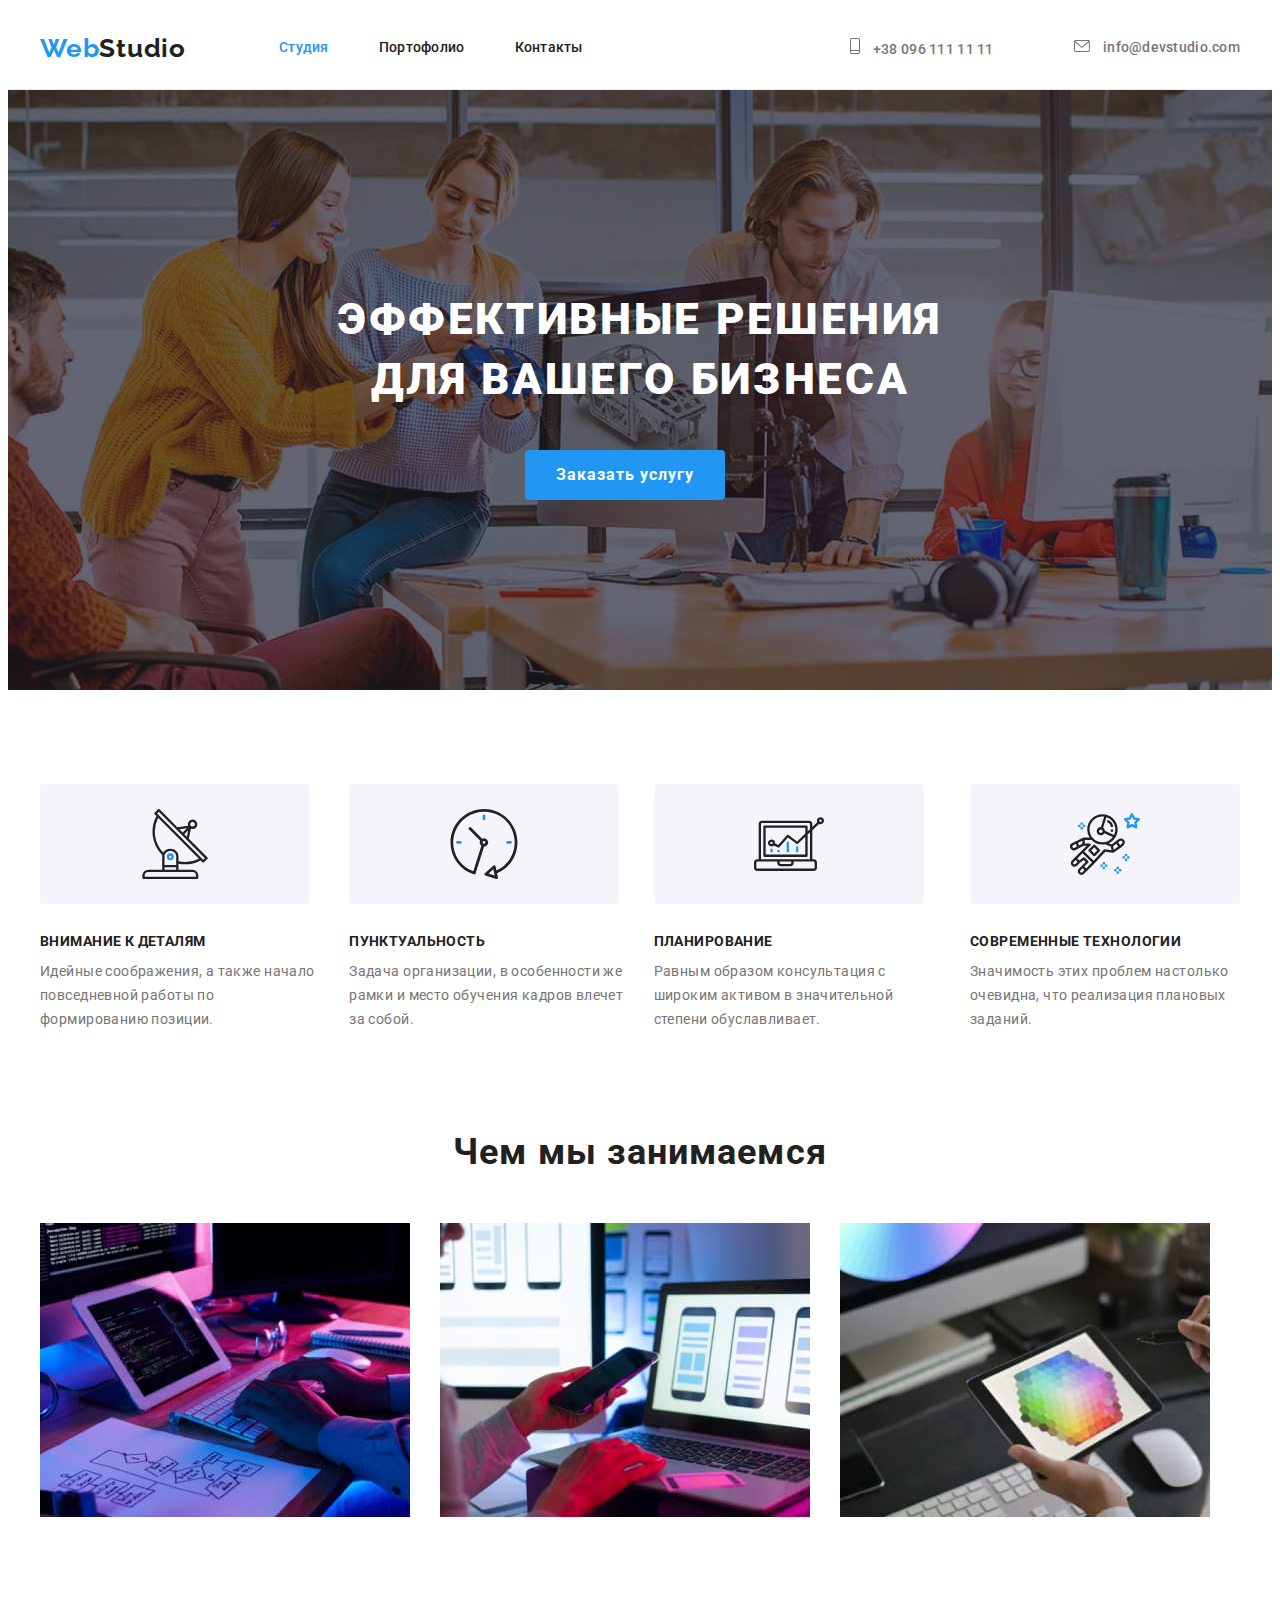
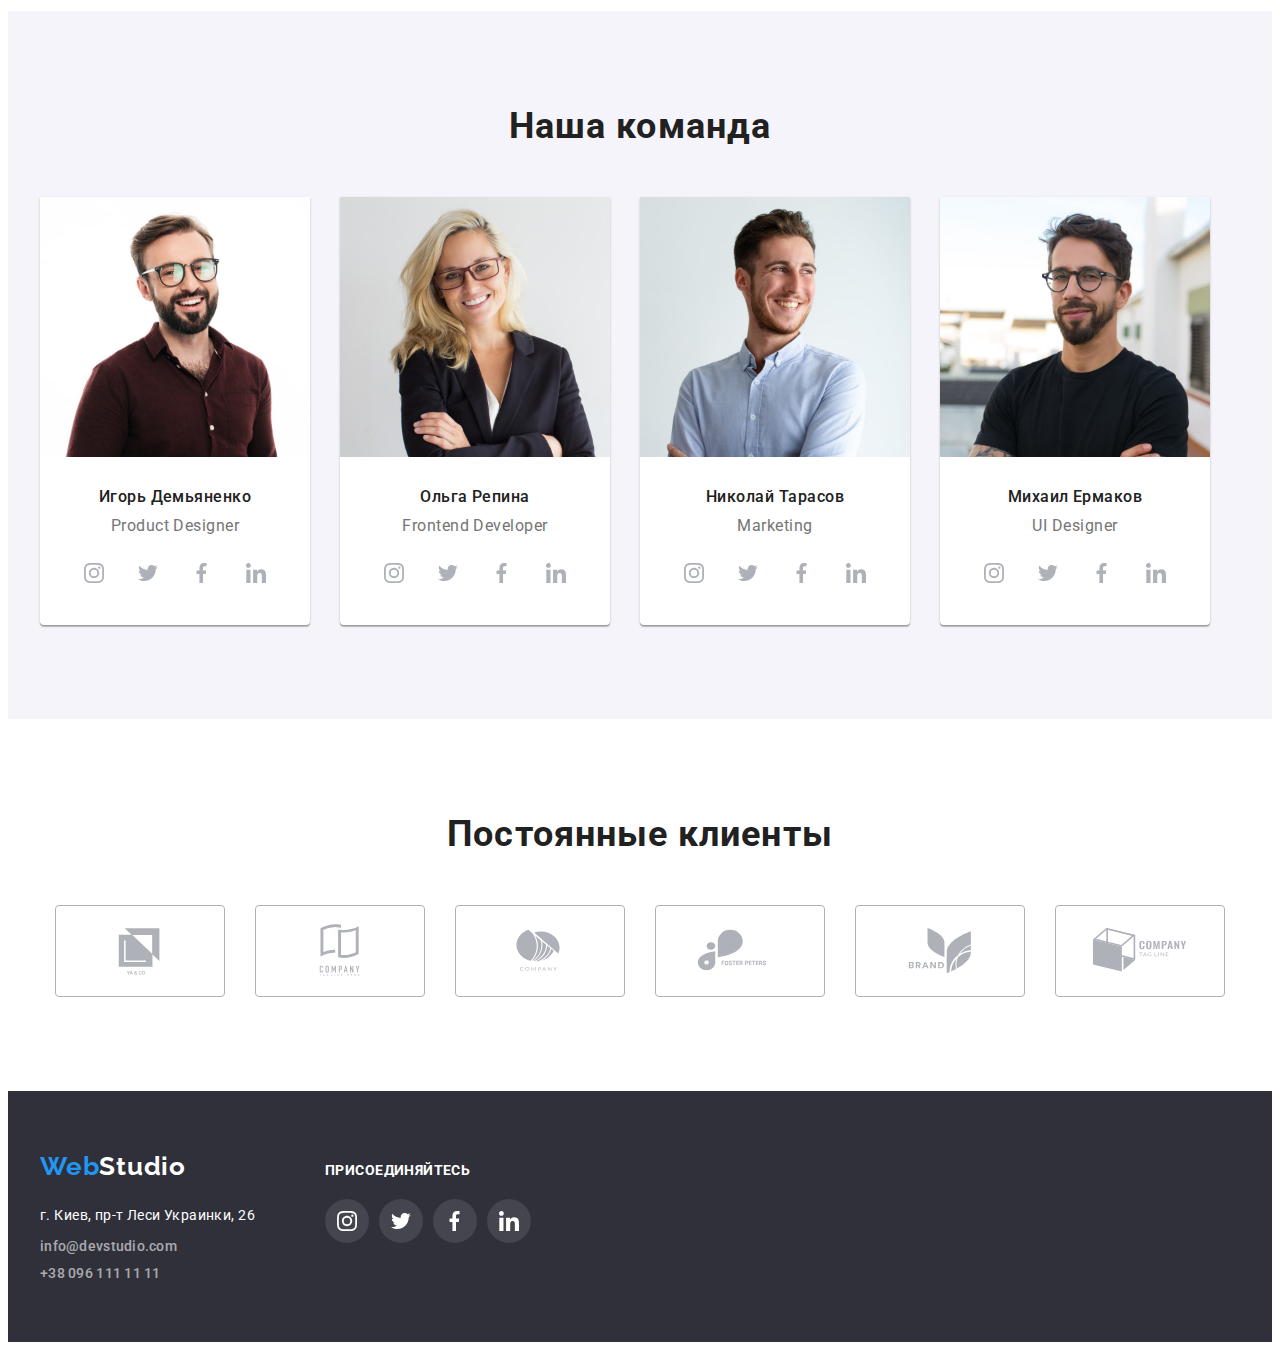
==== commit d0fb8bcd: "correct homework" ====
--- a/index.html
+++ b/index.html
@@ -43,20 +43,20 @@
         </nav>
         <ul class="list flex-contact">
           <li class="flex-contact-item">
-            <svg class="flex-tel-icon">
-              <use href="image/iconmoon.svg#icon-vector"></use>
-            </svg>
-            <a href="tel:+380961111111" class="link link-tel"
-              >+38 096 111 11 11</a
+            <a href="tel:+380961111111" class="link link-tel">
+              <svg class="flex-tel-icon">
+                <use href="image/iconmoon.svg#icon-vector"></use>
+              </svg>
+              +38 096 111 11 11</a
             >
           </li>
+
           <li class="flex-contact-item">
-            <svg class="flex-contact-icon">
-              <use href="image/iconmoon.svg#icon-lette"></use>
-            </svg>
-
             <a href="mailto:info@devstudio.com" class="link link-mail"
-              >info@devstudio.com</a
+              ><svg class="flex-contact-icon">
+                <use href="image/iconmoon.svg#icon-lette"></use>
+              </svg>
+              info@devstudio.com</a
             >
           </li>
         </ul>
--- a/css/styles.css
+++ b/css/styles.css
@@ -117,7 +117,7 @@
 .flex-header {
   padding-top: 25px;
   padding-bottom: 25px;
-  border: 1px solid #ececec;
+  border-bottom: 1px solid #ececec;
 }
 .flex-header-nav,
 .navigation {
@@ -134,6 +134,7 @@
   width: 16px;
   height: 12px;
   margin-right: 10px;
+  fill: currentColor;
 }
 .flex-contact-item {
   display: flex;
@@ -144,13 +145,7 @@
   width: 10px;
   height: 16px;
   margin-right: 10px;
-}
-
-.flex-contact-item:hover .flex-tel-icon {
-  fill: var(--accent-text-color);
-}
-.flex-contact-item:hover .flex-contact-icon {
-  fill: var(--accent-text-color);
+  fill: currentColor;
 }
 
 /* -----------------------------Hero------------------------------ */
@@ -170,7 +165,7 @@
 }
 .hero-flex {
   padding-top: 200px;
-  padding-bottom: 280px;
+  padding-bottom: 200px;
 }
 .hero .hero-title {
   font-weight: 900;
@@ -243,8 +238,7 @@
   background: #f5f4fa;
   border-radius: 4px;
   justify-content: center;
-  padding-top: 25px;
-  padding-bottom: 25px;
+  align-items: center;
   margin-bottom: 30px;
 }
 .propet-icon-item {
@@ -458,6 +452,11 @@
   margin-right: 30px;
   border: 1px solid #eeeeee;
 }
+.flex-project-item:hover {
+  box-sizing: border-box;
+  box-shadow: 0px 1px 1px rgba(0, 0, 0, 0.12), 0px 4px 4px rgba(0, 0, 0, 0.06),
+    1px 4px 6px rgba(0, 0, 0, 0.16);
+}
 .flex-project-item:nth-child(3n) {
   margin-right: 0;
 }
